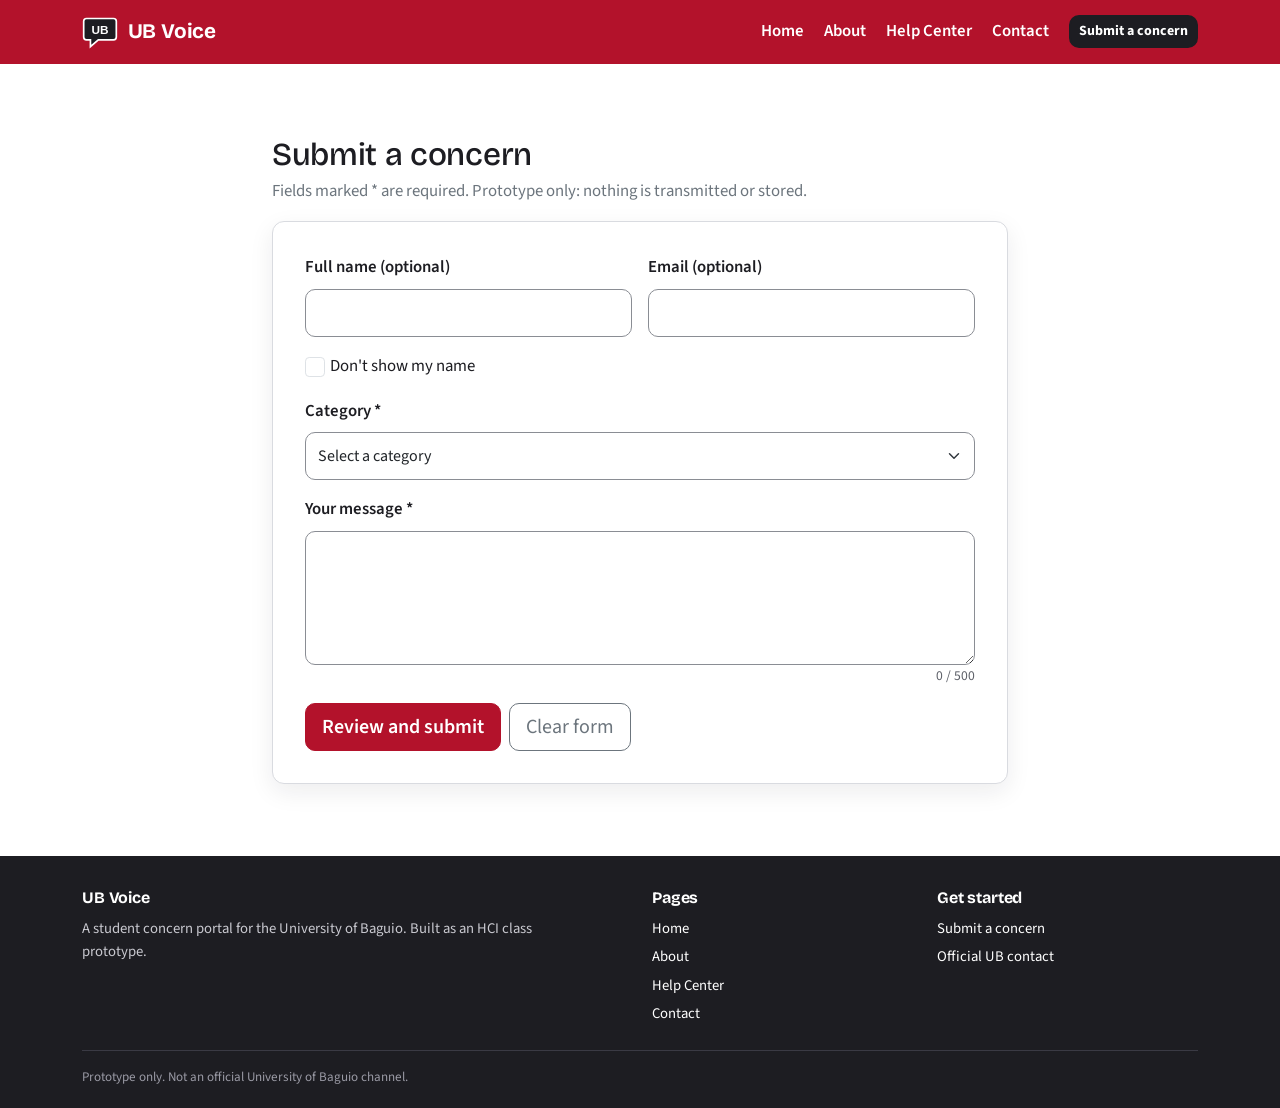
==== submit.html @ 1becde44 "first commit" ====
<!DOCTYPE html><html lang="en"><head><meta charset="UTF-8"><meta name="viewport" content="width=device-width, initial-scale=1">
<link rel="icon" href="img/logo.svg">
<link href="https://cdn.jsdelivr.net/npm/bootstrap@5.3.3/dist/css/bootstrap.min.css" rel="stylesheet">
<link href="https://cdn.jsdelivr.net/npm/bootstrap-icons@1.11.3/font/bootstrap-icons.min.css" rel="stylesheet">
<link href="https://fonts.googleapis.com/css2?family=Bricolage+Grotesque:wght@600;700;800&family=Source+Sans+3:wght@400;600&display=swap" rel="stylesheet">
<link rel="stylesheet" href="css/style.css">
<title>Submit a concern | UB Voice</title></head>
<body><a class="skip-link" href="#main">Skip to main content</a>
<header class="site" id="site-header"></header>
<main id="main"><section class="screen"><div class="container-lg"><div class="row justify-content-center"><div class="col-lg-8">
<h1 class="h2 mb-1">Submit a concern</h1>
<p class="text-secondary">Fields marked * are required. Prototype only: nothing is transmitted or stored.</p>
<div id="formAlert" role="status" tabindex="-1"></div>
<div class="form-card"><form id="concernForm" novalidate>
<div class="row g-3">
<div class="col-md-6"><label class="form-label" for="name">Full name (optional)</label><input class="form-control" id="name" autocomplete="name"></div>
<div class="col-md-6"><label class="form-label" for="email">Email (optional)</label><input class="form-control" id="email" type="email" autocomplete="email" aria-describedby="emailErr"><div class="invalid-feedback" id="emailErr"></div></div>
<div class="col-12"><div class="form-check"><input class="form-check-input" type="checkbox" id="anonymous"><label class="form-check-label" for="anonymous">Don't show my name</label></div></div>
<div class="col-12"><label class="form-label" for="category">Category *</label>
<select class="form-select" id="category" required aria-describedby="categoryErr"><option value="">Select a category</option><option>Campus facilities</option><option>Student services</option><option>Academic concern</option><option>Suggestion</option><option>Other</option></select>
<div class="invalid-feedback" id="categoryErr"></div></div>
<div class="col-12"><label class="form-label" for="message">Your message *</label>
<textarea class="form-control" id="message" rows="5" maxlength="500" required aria-describedby="messageErr count"></textarea>
<div class="d-flex justify-content-between"><div class="invalid-feedback d-block" id="messageErr"></div><span class="count" id="count">0 / 500</span></div></div>
</div>
<div class="d-flex gap-2 mt-3 form-actions"><button class="btn btn-red btn-lg" type="submit" id="submitBtn">Review and submit</button><button class="btn btn-outline-secondary btn-lg" type="button" id="clearBtn">Clear form</button></div>
</form></div>
</div></div></div></section></main>

<div class="modal fade" id="confirmModal" tabindex="-1" aria-labelledby="confirmTitle" aria-hidden="true"><div class="modal-dialog modal-dialog-centered"><div class="modal-content">
<div class="modal-header"><h2 class="modal-title h5" id="confirmTitle">Submit this concern?</h2><button type="button" class="btn-close" data-bs-dismiss="modal" aria-label="Close"></button></div>
<div class="modal-body"><p class="mb-1"><strong id="sumCat"></strong></p><p class="mb-0 text-secondary" id="sumMsg"></p></div>
<div class="modal-footer"><button class="btn btn-outline-secondary" data-bs-dismiss="modal">Go back and edit</button><button class="btn btn-red" id="confirmSend">Submit concern</button></div>
</div></div></div>
<footer class="site" id="site-footer"></footer>
<script src="https://cdn.jsdelivr.net/npm/bootstrap@5.3.3/dist/js/bootstrap.bundle.min.js"></script>
<script src="js/main.js"></script></body></html>
---- css/style.css ----
:root{--red:#b3122b;--red-d:#8e0d22;--red-t:#fbe9ec;--ink:#1d1d22;--mute:#5d6068;--mist:#f4f5f7;--line:#d9dbe0;--gold:#f2b632;--r:12px;--shadow:0 8px 24px rgba(29,29,34,.08)}
*{box-sizing:border-box}
html{scroll-behavior:smooth;scroll-padding-top:80px}
body{margin:0;min-height:100vh;min-height:100dvh;display:flex;flex-direction:column;font-family:'Source Sans 3',system-ui,sans-serif;font-size:1.05rem;line-height:1.6;color:var(--ink);background:#fff;-webkit-text-size-adjust:100%}
main{flex:1 0 auto}
h1,h2,h3,.brand{font-family:'Bricolage Grotesque',system-ui,sans-serif;letter-spacing:-.01em}
img,video{max-width:100%}
:focus-visible{outline:3px solid #ffbf47!important;outline-offset:2px}
.skip-link{position:absolute;left:8px;top:-60px;z-index:2000;background:var(--ink);color:#fff;padding:.6rem 1rem;border-radius:6px}
.skip-link:focus{top:8px}

/* Header: sticky, scrolls with the page */
header.site{position:sticky;top:0;z-index:1030;background:var(--red);transition:box-shadow .2s}
header.site.scrolled{box-shadow:0 4px 18px rgba(0,0,0,.25)}
header .navbar{padding:.55rem 0}
.brand{display:flex;align-items:center;gap:.6rem;font-weight:700;font-size:1.3rem;color:#fff}
.brand:hover{color:#fff}
header .nav-link{color:#fff;font-weight:600;padding:.5rem .75rem}
header .nav-link:hover{text-decoration:underline;text-underline-offset:6px}
header .nav-link.active{text-decoration:underline;text-decoration-thickness:3px;text-underline-offset:8px}
.navbar-toggler{border-color:rgba(255,255,255,.6)}
.btn-cta{background:#fff;color:var(--red);font-weight:700;border:2px solid #fff}
.btn-cta:hover,.btn-cta.active{background:var(--ink);border-color:var(--ink);color:#fff}
@media(max-width:767px){#nav{padding:.5rem 0 1rem}header .nav-link{padding:.65rem 0;font-size:1.1rem}header .btn-cta{display:block;text-align:center;padding:.65rem}}

/* Footer */
footer.site{background:var(--ink);color:#c9c9d0;font-size:.92rem;padding:2rem 0 1.25rem;margin-top:auto}
footer.site a{color:#fff;text-decoration:none}
footer.site a:hover{text-decoration:underline}
footer.site h2{font-size:1rem;color:#fff;margin-bottom:.6rem}
footer.site ul{list-style:none;padding:0;margin:0}
footer.site li{margin-bottom:.3rem}
.foot-note{border-top:1px solid #3a3a44;margin-top:1.25rem;padding-top:1rem;font-size:.82rem;color:#9a9aa5}

/* Layout */
.screen{padding:clamp(2rem,6vw,4.5rem) 0;position:relative}
.alt{background:var(--mist)}
.hero{background:linear-gradient(135deg,#fff 55%,var(--red-t));padding:clamp(2.5rem,8vw,6rem) 0}
.page-head{background:var(--mist);border-bottom:1px solid var(--line);padding:2rem 0}
h1{font-size:clamp(2rem,5vw,3.3rem);font-weight:800;line-height:1.1}
h2{font-size:clamp(1.5rem,3vw,2rem);font-weight:700}
.lead{color:var(--mute);max-width:36rem;font-size:clamp(1.05rem,2vw,1.2rem)}
.badge-soft{display:inline-flex;align-items:center;gap:.4rem;background:var(--red-t);color:var(--red-d);font-weight:600;font-size:.9rem;padding:.3rem .8rem;border-radius:99px;margin-bottom:1rem}
.btn{border-radius:10px;transition:transform .15s,box-shadow .15s,background .15s}
.btn-red{background:var(--red);border-color:var(--red);color:#fff;font-weight:600}
.btn-red:hover,.btn-red:focus{background:var(--red-d);border-color:var(--red-d);color:#fff}
.btn-red:active{transform:translateY(1px)}
@media(max-width:575px){.hero .btn{display:block;width:100%;margin:0 0 .6rem!important}}

/* Media */
.photo{margin:0;border-radius:var(--r);overflow:hidden;aspect-ratio:4/3;box-shadow:var(--shadow);background:#e6e9ee url(../img/ubseal.png) center/42% no-repeat}
.photo img{width:100%;height:100%;object-fit:cover;display:block}
.photo-sm{aspect-ratio:1/1}
video,audio{width:100%;border-radius:var(--r)}
video{background:#000;aspect-ratio:16/9;box-shadow:var(--shadow)}

/* Cards */
.feature{height:100%;background:#fff;border:1px solid var(--line);border-radius:var(--r);padding:1.4rem;transition:transform .2s,box-shadow .2s,border-color .2s}
.feature:hover{transform:translateY(-3px);box-shadow:var(--shadow);border-color:var(--red)}
.feature i{display:inline-grid;place-items:center;width:46px;height:46px;border-radius:10px;background:var(--red-t);color:var(--red);font-size:1.4rem;margin-bottom:.8rem}
.feature h3{font-size:1.15rem;margin-bottom:.3rem}
.feature p{margin:0;color:var(--mute)}
.stat{text-align:center;padding:.5rem}
.stat strong{display:block;font-family:'Bricolage Grotesque',sans-serif;font-size:1.8rem;color:var(--red)}
.stat span{color:var(--mute);font-size:.95rem}
.cta-band{background:var(--red);color:#fff;border-radius:var(--r);padding:clamp(1.5rem,4vw,2.5rem)}
.cta-band h2{color:#fff}

.steps{list-style:none;counter-reset:s;padding:0}
.steps li{counter-increment:s;position:relative;padding:0 0 1.1rem 3.2rem}
.steps li::before{content:counter(s);position:absolute;left:0;top:0;width:2.3rem;height:2.3rem;border-radius:50%;background:var(--red);color:#fff;font-weight:700;display:grid;place-items:center}
.steps strong{display:block}

/* Form */
.form-card{background:#fff;border:1px solid var(--line);border-radius:var(--r);padding:clamp(1.1rem,4vw,2rem);box-shadow:var(--shadow)}
.form-label{font-weight:600}
.form-control,.form-select{border-color:#8a8d94;min-height:48px;font-size:1rem;border-radius:10px}
.form-control:focus,.form-select:focus{border-color:var(--red);box-shadow:0 0 0 3px rgba(179,18,43,.18)}
.form-check-input{width:1.2em;height:1.2em}
.form-check-input:checked{background-color:var(--red);border-color:var(--red)}
.count{font-size:.85rem;color:var(--mute);white-space:nowrap}
.count.warn{color:var(--red);font-weight:600}
@media(max-width:575px){.form-actions{flex-direction:column}.form-actions .btn{width:100%}}

/* Help */
.accordion-item{border-radius:var(--r)!important;overflow:hidden;margin-bottom:.6rem;border:1px solid var(--line)!important}
.accordion-button{font-weight:600}
.accordion-button:not(.collapsed){background:var(--red-t);color:var(--red-d);box-shadow:none}
.accordion-button:focus{box-shadow:none}
.links a{display:flex;gap:.8rem;align-items:center;padding:.9rem 0;border-bottom:1px solid var(--line);color:var(--ink);text-decoration:none;font-weight:600}
.links a:hover{color:var(--red)}
.links small{display:block;font-weight:400;color:var(--mute)}
.links i{font-size:1.4rem;color:var(--red)}

/* Toast + back to top */
#toasts{position:fixed;right:1rem;bottom:1rem;z-index:2000;display:grid;gap:.5rem;max-width:calc(100vw - 2rem)}
#toTop{position:fixed;right:1rem;bottom:1rem;z-index:1040;width:46px;height:46px;border:0;border-radius:50%;background:var(--ink);color:#fff;font-size:1.2rem;box-shadow:var(--shadow);opacity:0;visibility:hidden;transition:opacity .2s}
#toTop.show{opacity:1;visibility:visible}
.reveal{opacity:0;transform:translateY(14px);transition:opacity .5s,transform .5s}
.reveal.in{opacity:1;transform:none}
@media(prefers-reduced-motion:reduce){html{scroll-behavior:auto}*{animation:none!important;transition:none!important}.reveal{opacity:1;transform:none}}
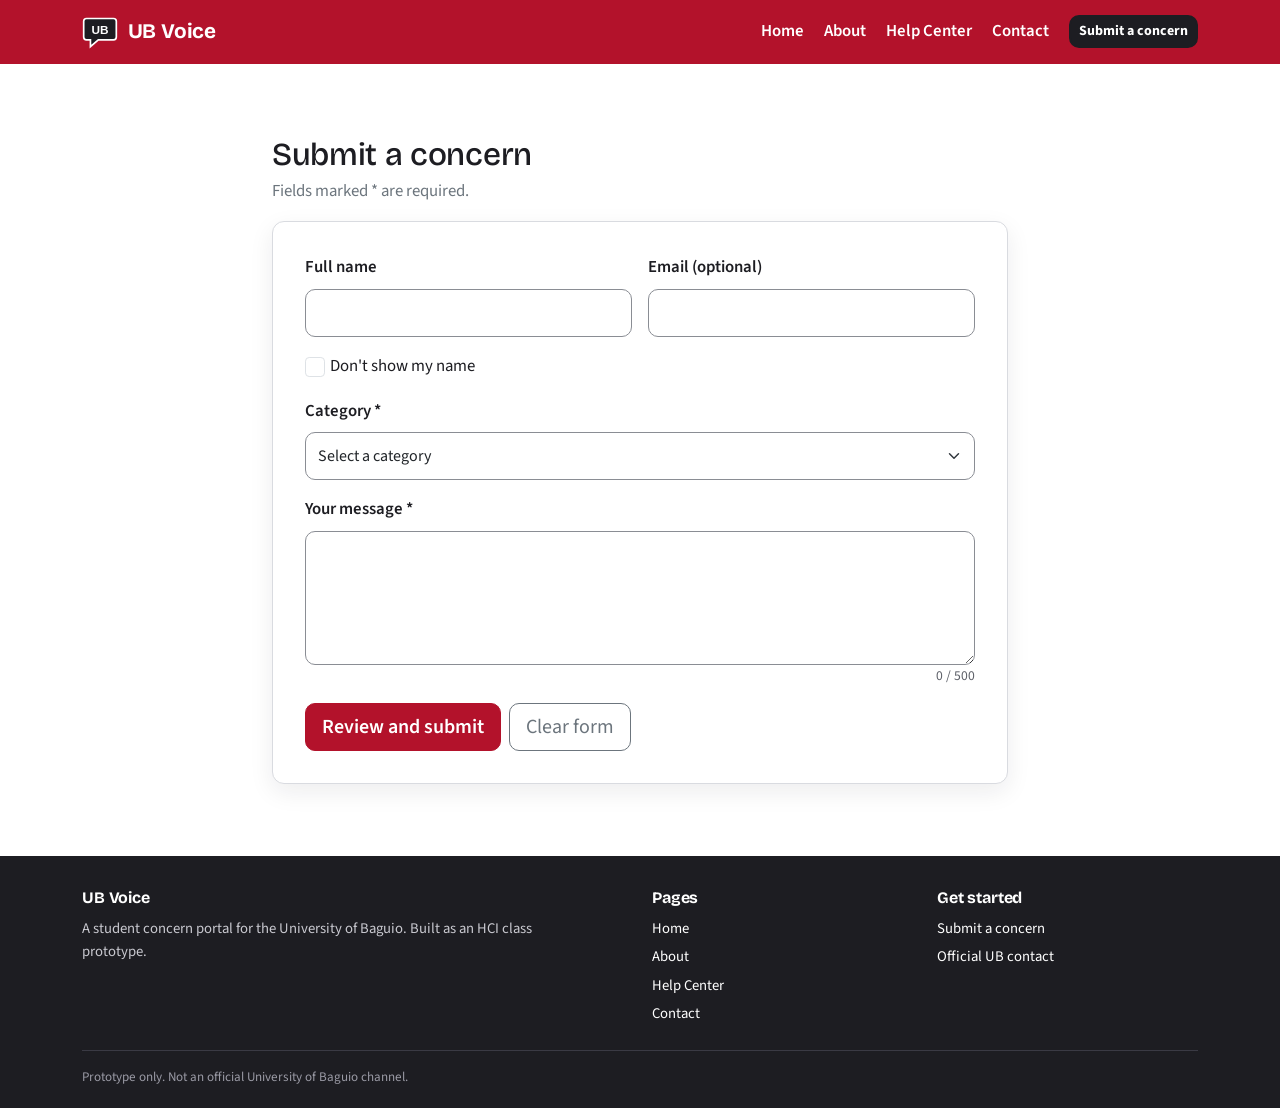
==== commit ec505b5d: "Make full name field required in submit form Updated the submit form to make the full name field req" ====
--- a/submit.html
+++ b/submit.html
@@ -9,11 +9,11 @@
 <header class="site" id="site-header"></header>
 <main id="main"><section class="screen"><div class="container-lg"><div class="row justify-content-center"><div class="col-lg-8">
 <h1 class="h2 mb-1">Submit a concern</h1>
-<p class="text-secondary">Fields marked * are required. Prototype only: nothing is transmitted or stored.</p>
+<p class="text-secondary">Fields marked * are required. </p>
 <div id="formAlert" role="status" tabindex="-1"></div>
 <div class="form-card"><form id="concernForm" novalidate>
 <div class="row g-3">
-<div class="col-md-6"><label class="form-label" for="name">Full name (optional)</label><input class="form-control" id="name" autocomplete="name"></div>
+<div class="col-md-6"><label class="form-label" for="name">Full name</label><input class="form-control" id="name" autocomplete="name"></div>
 <div class="col-md-6"><label class="form-label" for="email">Email (optional)</label><input class="form-control" id="email" type="email" autocomplete="email" aria-describedby="emailErr"><div class="invalid-feedback" id="emailErr"></div></div>
 <div class="col-12"><div class="form-check"><input class="form-check-input" type="checkbox" id="anonymous"><label class="form-check-label" for="anonymous">Don't show my name</label></div></div>
 <div class="col-12"><label class="form-label" for="category">Category *</label>
